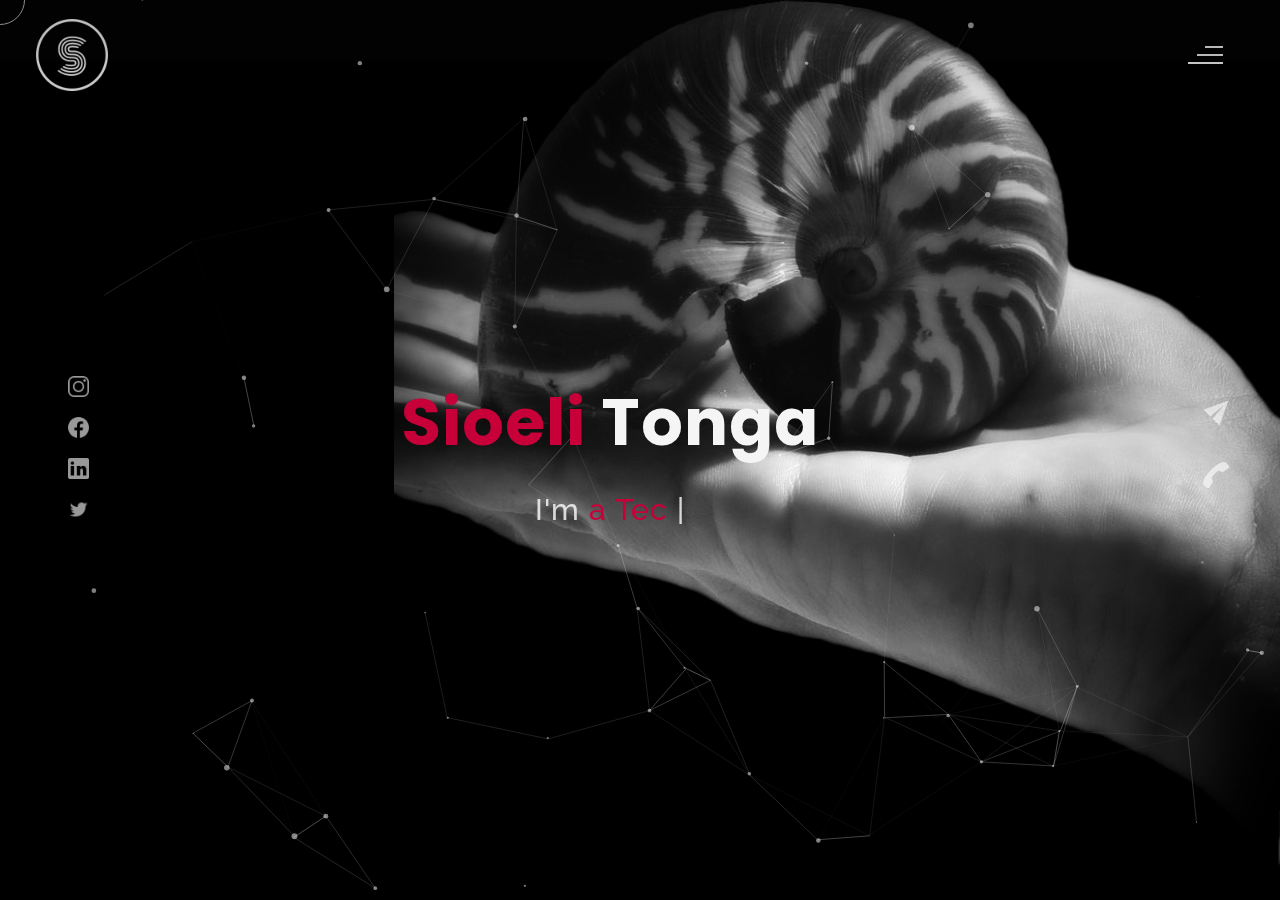
==== index.html @ a862f5af "Update index.html" ====
<!DOCTYPE html>
<html lang="en">
<head>
    <meta charset="UTF-8">
    <meta name="viewport" content="width=device-width, initial-scale=1.0">
    <meta name="description" content="Sioeli Tonga's - Personal Web Site" />
	<meta name="keywords" content="blog, business card, creative, creative portfolio, cv, online resume, personal, portfolio, professional cv, responsive portfolio, resume, vcard" />
	<meta name="author" content="Sioeli Tonga" />
    <title>Sioeli Tonga - Personal Website</title>
  <!--favicon-img--> 
   <link rel="icon" type="image/png" href="images/favicon.png">
   <!--favicon-img-->
   <!--main css file should not be removed -->
    <link rel="stylesheet" href="css/index.css">
    <!--main css file-->
    <script src="https://cdnjs.cloudflare.com/ajax/libs/gsap/3.2.6/gsap.min.js"></script>
	<!-- Google Tag Manager -->
	<script>(function(w,d,s,l,i){w[l]=w[l]||[];w[l].push({'gtm.start':
	new Date().getTime(),event:'gtm.js'});var f=d.getElementsByTagName(s)[0],
	j=d.createElement(s),dl=l!='dataLayer'?'&l='+l:'';j.async=true;j.src=
	'https://www.googletagmanager.com/gtm.js?id='+i+dl;f.parentNode.insertBefore(j,f);
	})(window,document,'script','dataLayer','GTM-TN8668D');</script>
	<!-- End Google Tag Manager -->
</head>
<body>
	<!-- Google Tag Manager (noscript) -->
	<noscript><iframe src="https://www.googletagmanager.com/ns.html?id=GTM-TN8668D"
	height="0" width="0" style="display:none;visibility:hidden"></iframe></noscript>
	<!-- End Google Tag Manager (noscript) -->
    <!--contains all the div-->
    <div id="all">
    <!--mouse  follower-->
        <div class="cursor"></div>
    <!--mouse  follower-->
    <!--loader-->
        <div id="loader">
            <span class="color">Sioeli</span>Tonga 
        </div>
    <!--loader-end-->
    <!--link-screen-->
        <div id="breaker">
        </div>
        <div id="breaker-two">
        </div>
    <!--link-screen-->
        <!--Main-Section-->
        <!--Navigator-fullscreen-->
        <div id="navigation-content">
            <div class="logo">
                <img src="images/S-logo.png" alt="logo">
            </div>
            <div class="navigation-close">
                <span class="close-first"></span>
                <span class="close-second"></span>
            </div>
            <div class="navigation-links">
                <a href="#" data-text="HOME" id="home-link" >HOME</a>
                <a href="#" data-text="ABOUT" id="about-link" >ABOUT</a>
                <!--<a href="#" data-text="BLOG" id="blog-link" >BLOG</a>
                <a href="#" data-text="PORTFOLIO" id="portfolio-link" >PORTFOLIO</a>-->
                <a href="#" data-text="CONTACT" id="contact-link" >CONTACT</a>
            </div>
        </div>
        <!--Navigator-Fullscreen END-->
          <!--Home Page-->
        <!--Menubar-->
        <div id="navigation-bar">
            <a href="https://sio.net.nz/"><img src="images/S-logo.png" alt="logo">
            <div class="menubar">
                <span class="first-span"></span>
                <span class="second-span"></span>
                <span class="third-span"></span>
            </div>
        </div>
        <!--Menubar End-->
          <!--Header-->
        <div id="header">
            <div id="particles"></div>
              <!--Social Media Links-->
            <div class="social-media-links">
               <a href="https://www.instagram.com/sio_nc/"><img src="images/instagram logo.png" class="social-media" alt="instagram-logo"></a><!--Your instagram homepage link inser in place of "#"-->
                <a href="https://www.facebook.com/sioeli.tonga/"><img src="images/facebook logo.png" class="social-media" alt="facebook-logo"></a>
                <a href="https://www.linkedin.com/in/sioelitonga/"><img src="images/linkedin logo.png" class="social-media" alt="linkedin-logo"></a>
                <a href="https://twitter.com/sio_nc"><img src="images/twitter logo.png" class="social-media" alt="twitter-logo"></a>

            </div>
            <!--Social Media Links end-->
            <div class="header-content">
                <div class="header-content-box">
                <div class="firstline"><span class="color">Sioeli </span>Tonga</div>
                <div class="secondline">
                I'm
            <span class="txt-rotate color" data-period="1200"data-rotate='[ "a Technologist.", "a Problem Solver.", "an Innovator.", "a Futurist.", "a Father.", "a Husband.", "a Fisherman." ]'></span>
            <span class="slash">|</span>
        </div>
                    <div class="contact">
                <a href="Mailto:sio@sio.net.nz"><img src="images/mail.png" alt="email-pic" class="contactpic"></a><!--Your email Id write in place of "#"-->
                <a href="Tel:+687922206"><img src="images/call.png" alt="phone-pic" class="contactpic"></a><!--Your telephone number Id write in place of "#"-->
                    </div>    
            </div>
            </div>
            <!--header image-->
            <div class="header-image">
            <img src="images/nautilis-palm.jpg" alt="logo">
            </div>
            <!--header image end-->
        </div>
           <!--Header End-->
        <!--HomePage End-->
        <!--Main-Section End-->
        <!--about-->
        <div id="about">
            <div class="color-changer">
            <div class="color-panel">
                <img src="images/gear.png" alt="">
            </div>
            <div class="color-selector">
                <div class="heading">Custom Colors</div>
                <div class="colors">
                    <ul >
                    <li>
                        <a href="#0" class="color-red " title="color-red"></a>
                    </li>
                    <li>
                        <a href="#0" class="color-purple" title="color-purple"></a>
                    </li>
                    <li>
                        <a href="#0" class="color-malt" title="color-malt"></a>
                    </li>
                    <li>
                        <a href="#0" class="color-green" title="color-green"></a>
                    </li>
                    <li>
                        <a href="#0" class="color-blue" title="color-blue"></a>
                    </li>
                    <li>
                        <a href="#0" class="color-orange" title="color-orange"></a>
                    </li>
                    </ul>
                </div>
            </div>
            </div>
            <!--about content-->
            <div id="about-content">
                <div class="about-header">
                    About <span class="color">Me</span>
                    <span class ="header-caption">Get to Know <span class="color"> me.</span></span>
                </div>
                <div class="about-main">
            <div class="about-first-paragraph wow">
            <!--about description-->
               <span class="about-first-line">
                    I'm an 
                    <span class="color">IT professional</span>
                     based in Noumea, New Caledonia </span>
                     <br>
               <span class="about-second-line">Untangling complexity and inspiring change at the intersection of technology and international development.</span>
            
			   <!-- <div class="cv">
                <a href="#"><button>Download <span class="colors">CV</span></button></a>
            </div> -->
            </div>
            <!--about picture-->
            <div class="about-img">
                <img src="images/about.jpg" alt="Your Image">
            </div>
            </div>  
            </div>
            <!--services start-->
            <!--services content end-->
            <!--services end-->
    
        </div>
        <!--about end-->
        <!--portfolio-->
        <!--portfolio end-->
        <!--blog-->
        <!--blog end-->
        <!--contact-->
     <div id="contact">
        <div class="color-changer">
            <div class="color-panel">
                <img src="images/gear.png" alt="">
            </div>
            <div class="color-selector">
                <div class="heading">Custom Colors</div>
                <div class="colors">
                    <ul >
                    <li>
                        <a href="#0" class="color-red " title="color-red"></a>
                    </li>
                    <li>
                        <a href="#0" class="color-purple" title="color-purple"></a>
                    </li>
                    <li>
                        <a href="#0" class="color-malt" title="color-malt"></a>
                    </li>
                    <li>
                        <a href="#0" class="color-green" title="color-green"></a>
                    </li>
                    <li>
                        <a href="#0" class="color-blue" title="color-blue"></a>
                    </li>
                    <li>
                        <a href="#0" class="color-orange" title="color-orange"></a>
                    </li>
                    </ul>
                </div>
            </div>
            </div>
         <div class="contact-header">Contact <span class="color"> Me</span>
        <div class="contact-header-caption"> <span class="color"> Get</span> In Touch.</div></div>
        <div class="contact-content">
            <!--Contact form-->
            <!--Contact form-->
            <!--Contact information-->
             <div class="contact-info">
                <div class="contact-info-header">
                    Contact Info
                </div>
                <div class="contact-info-content">
                <div class="contect-info-content-line">
                    <img src="./images/icon-name.png" class="icon" alt="name-icon">
                    <div class="contact-info-icon-text">
                        <h6>Name</h6>
                        <p>Sioeli Tonga</p>
                  </div>
                </div>
                <div class="contect-info-content-line">
                  <img src="./images/icon-location.png" class="icon" alt="location-icon">
                  <div class="contact-info-icon-text">
                      <h6>Location</h6>
                      <p>Noumea, New Caledonia</p>
                </div>
              </div>
              <div class="contect-info-content-line">
                  <img src="./images/icon-phone.png" class="icon" alt="phone-icon">
                  <div class="contact-info-icon-text">
                      <h6>Call</h6>
                      <p>+687922206</p>
                </div>
              </div>
              
              <div class="contect-info-content-line">
                  <img src="./images/icon-email.png" class="icon" alt="email-icon">
                  <div class="contact-info-icon-text">
                      <h6>Email</h6>
                      <p>sio@sio.net.nz</p>
                </div>
              </div>
                </div>
            <!--Contact information end-->
           </div>
        </div>
              
     </div>
        <!--contact end-->
    </div>
    <!--all the divisions-->
    <script src="js/jquery.min.js"></script>
    <script src="js/particles.js"></script>
    <script src="js/particles.min.js"></script>
    <script src="js/index.js"></script>
    <!--particles script-->
    <script>
  particlesJS("particles", {"particles":{"number":{"value":40,"density":{"enable":true,"value_area":800}},"color":{"value":"#ffffff"},"shape":{"type":"circle","stroke":{"width":0,"color":"#000000"},"polygon":{"nb_sides":5},"image":{"src":"img/github.svg","width":100,"height":100}},"opacity":{"value":0.5,"random":false,"anim":{"enable":false,"speed":1,"opacity_min":0.1,"sync":false}},"size":{"value":3,"random":true,"anim":{"enable":false,"speed":40,"size_min":0.1,"sync":false}},"line_linked":{"enable":true,"distance":150,"color":"#ffffff","opacity":0.4,"width":1},"move":{"enable":true,"speed":6,"direction":"none","random":false,"straight":false,"out_mode":"out","bounce":false,"attract":{"enable":false,"rotateX":600,"rotateY":1200}}},"interactivity":{"detect_on":"canvas","events":{"onhover":{"enable":true,"mode":"repulse"},"onclick":{"enable":true,"mode":"push"},"resize":true},"modes":{"grab":{"distance":400,"line_linked":{"opacity":1}},"bubble":{"distance":400,"size":40,"duration":2,"opacity":8,"speed":3},"repulse":{"distance":200,"duration":0.4},"push":{"particles_nb":4},"remove":{"particles_nb":2}}},"retina_detect":true});
    </script>

</body>
</html>
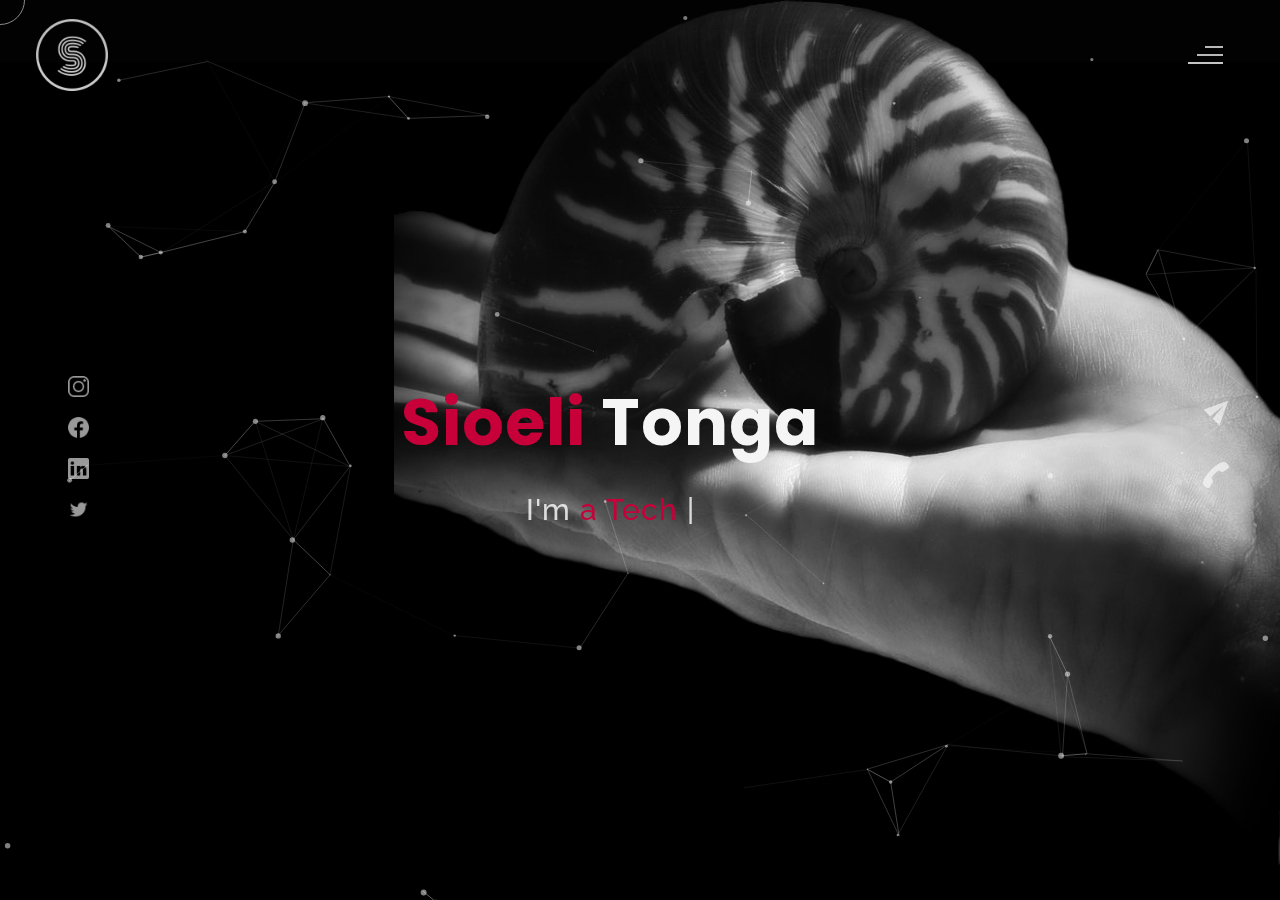
==== commit 53d36db1: "Update index.html" ====
--- a/index.html
+++ b/index.html
@@ -66,7 +66,7 @@
           <!--Home Page-->
         <!--Menubar-->
         <div id="navigation-bar">
-            <a href="https://sio.net.nz/"><img src="images/S-logo.png" alt="logo">
+            <img src="images/S-logo.png" alt="logo">
             <div class="menubar">
                 <span class="first-span"></span>
                 <span class="second-span"></span>
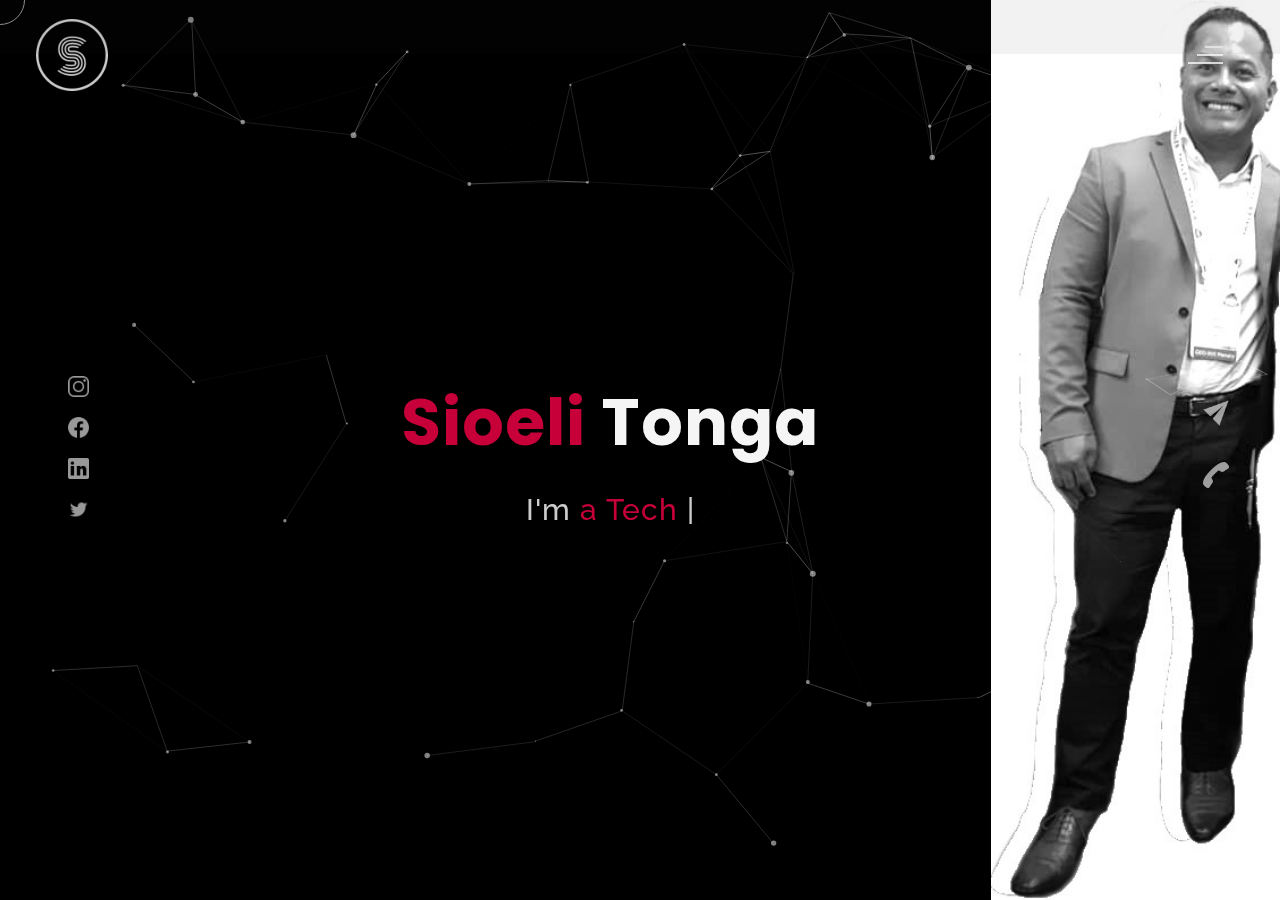
==== commit a3ffaece: "update background" ====
--- a/index.html
+++ b/index.html
@@ -102,7 +102,7 @@
             </div>
             <!--header image-->
             <div class="header-image">
-            <img src="images/nautilis-palm.jpg" alt="logo">
+            <img src="images/longshot.jpg" alt="logo">
             </div>
             <!--header image end-->
         </div>
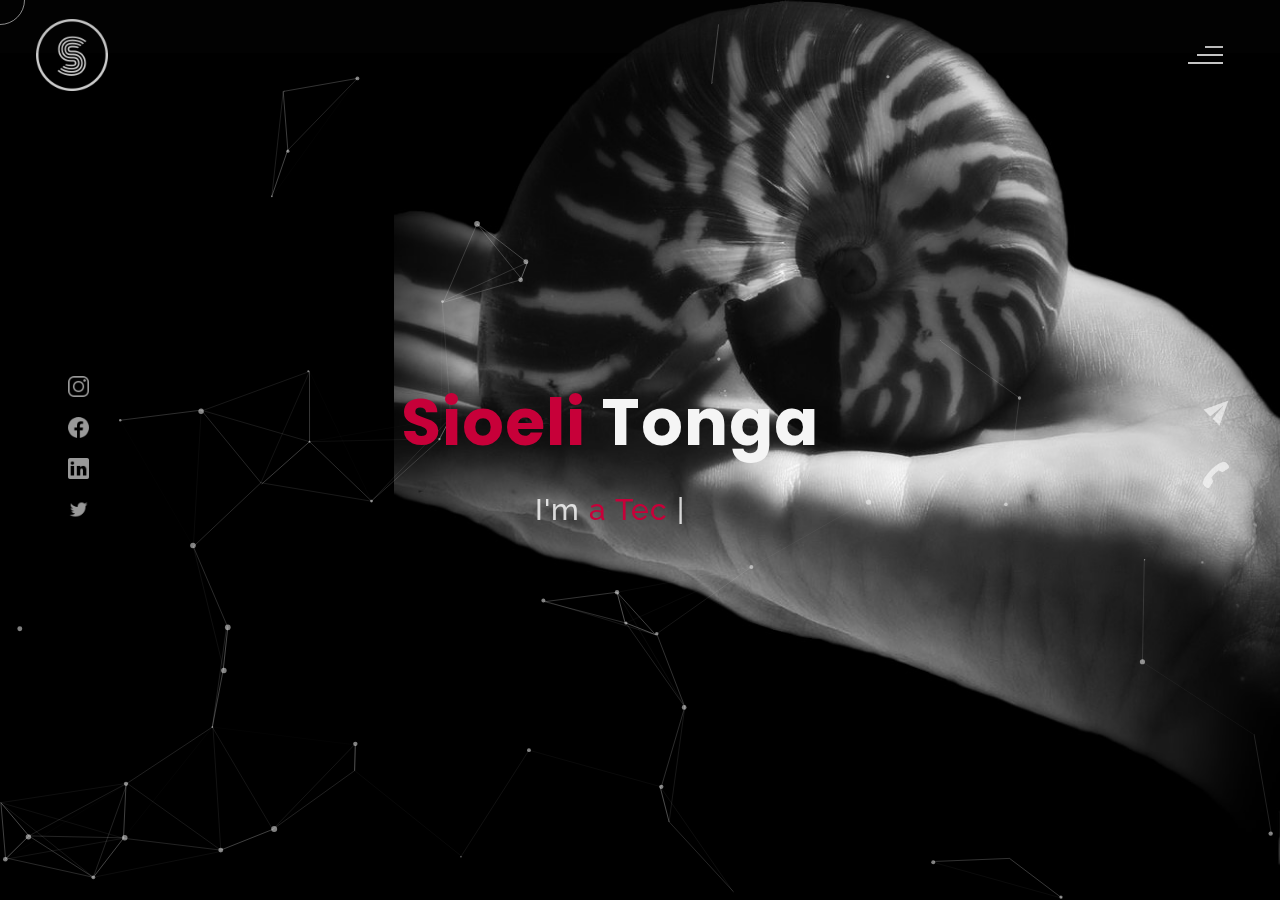
==== commit 58c082aa: "Revert "update background"" ====
--- a/index.html
+++ b/index.html
@@ -102,7 +102,7 @@
             </div>
             <!--header image-->
             <div class="header-image">
-            <img src="images/longshot.jpg" alt="logo">
+            <img src="images/nautilis-palm.jpg" alt="logo">
             </div>
             <!--header image end-->
         </div>
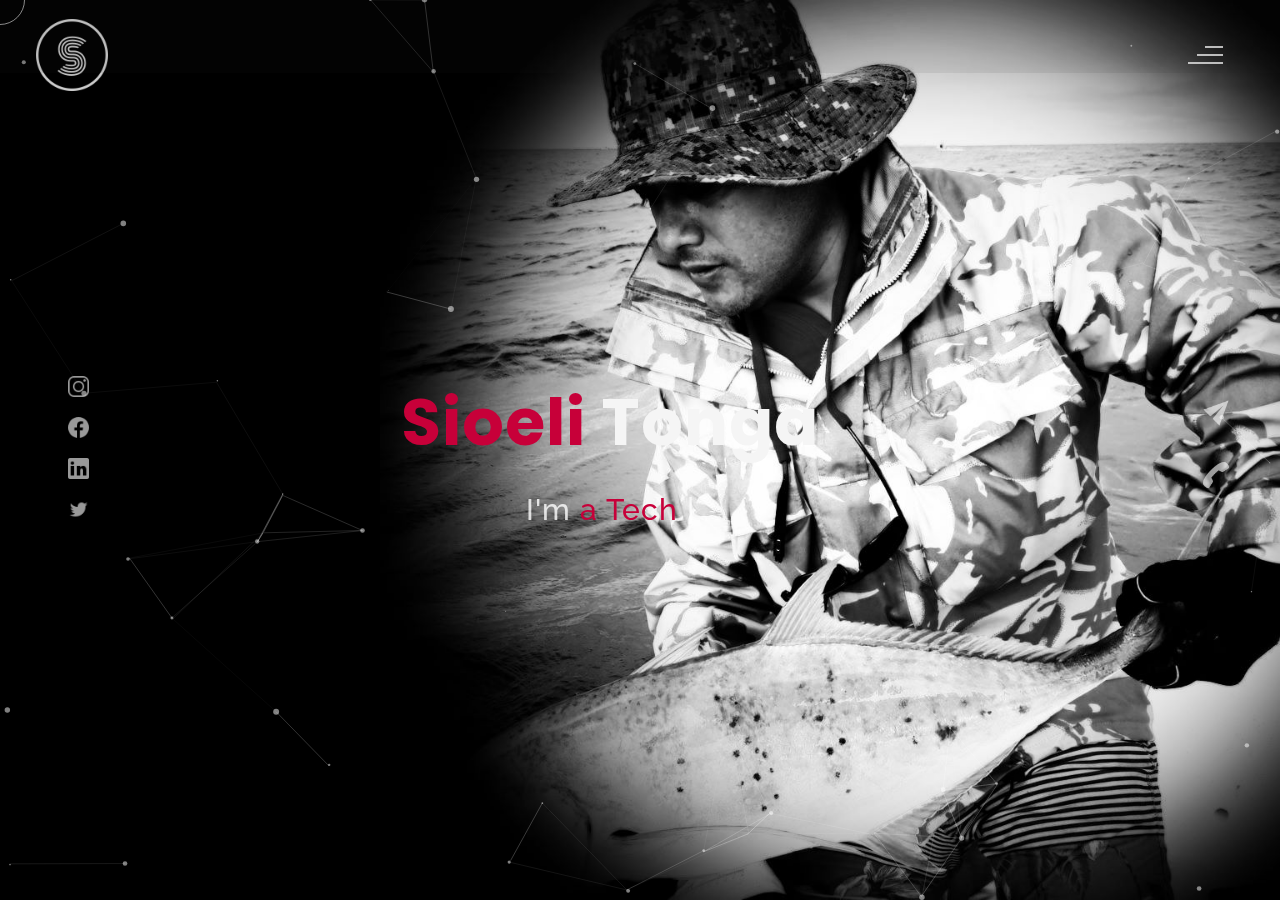
==== commit c43de921: "change background" ====
--- a/index.html
+++ b/index.html
@@ -102,7 +102,7 @@
             </div>
             <!--header image-->
             <div class="header-image">
-            <img src="images/nautilis-palm.jpg" alt="logo">
+            <img src="images/goldspottrev_bw.jpg" alt="logo">
             </div>
             <!--header image end-->
         </div>
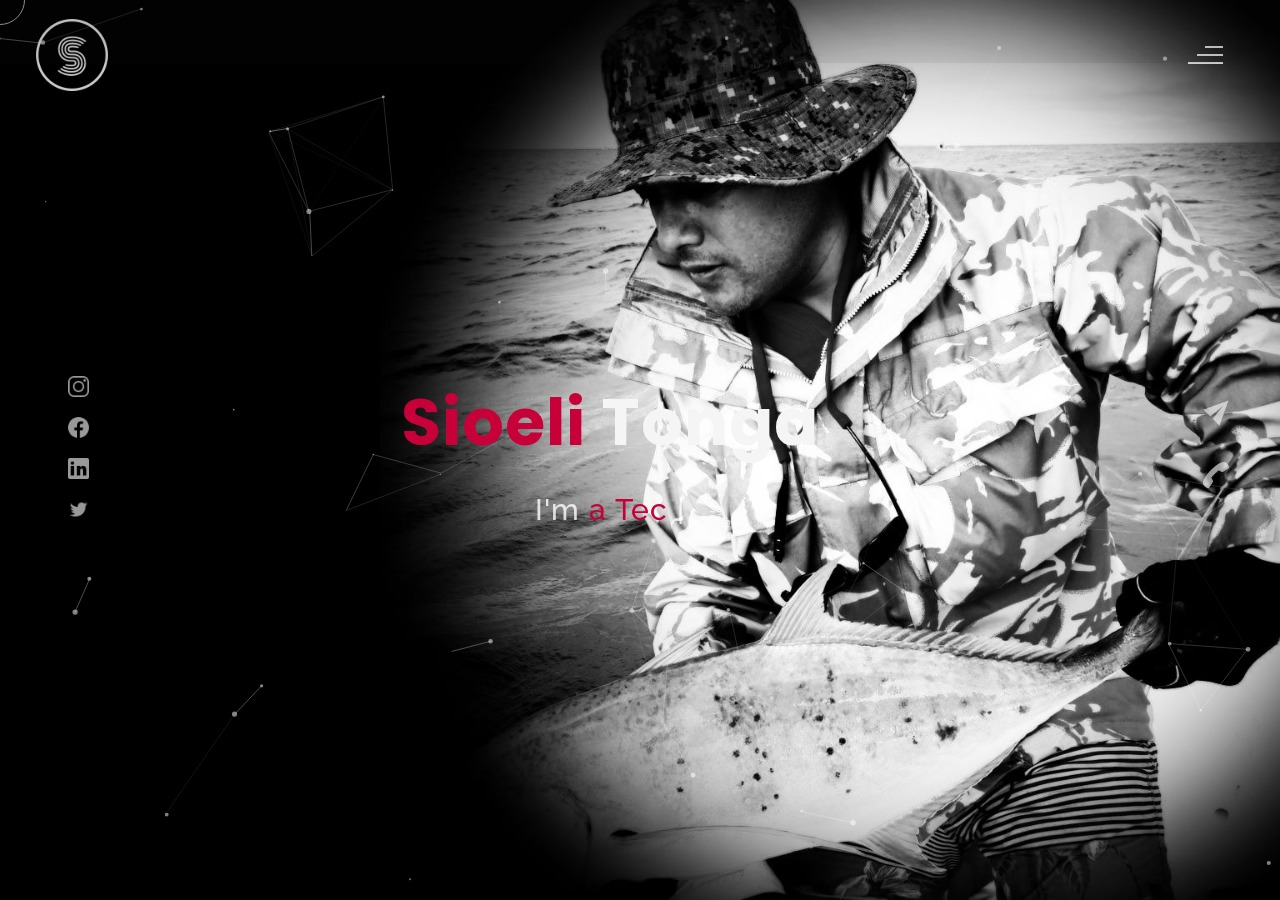
==== commit ef1980fe: "Update contact image" ====
--- a/index.html
+++ b/index.html
@@ -163,7 +163,7 @@
             </div>
             <!--about picture-->
             <div class="about-img">
-                <img src="images/about.jpg" alt="Your Image">
+                <img src="images/phar-amedee.jpg" alt="Your Image">
             </div>
             </div>  
             </div>
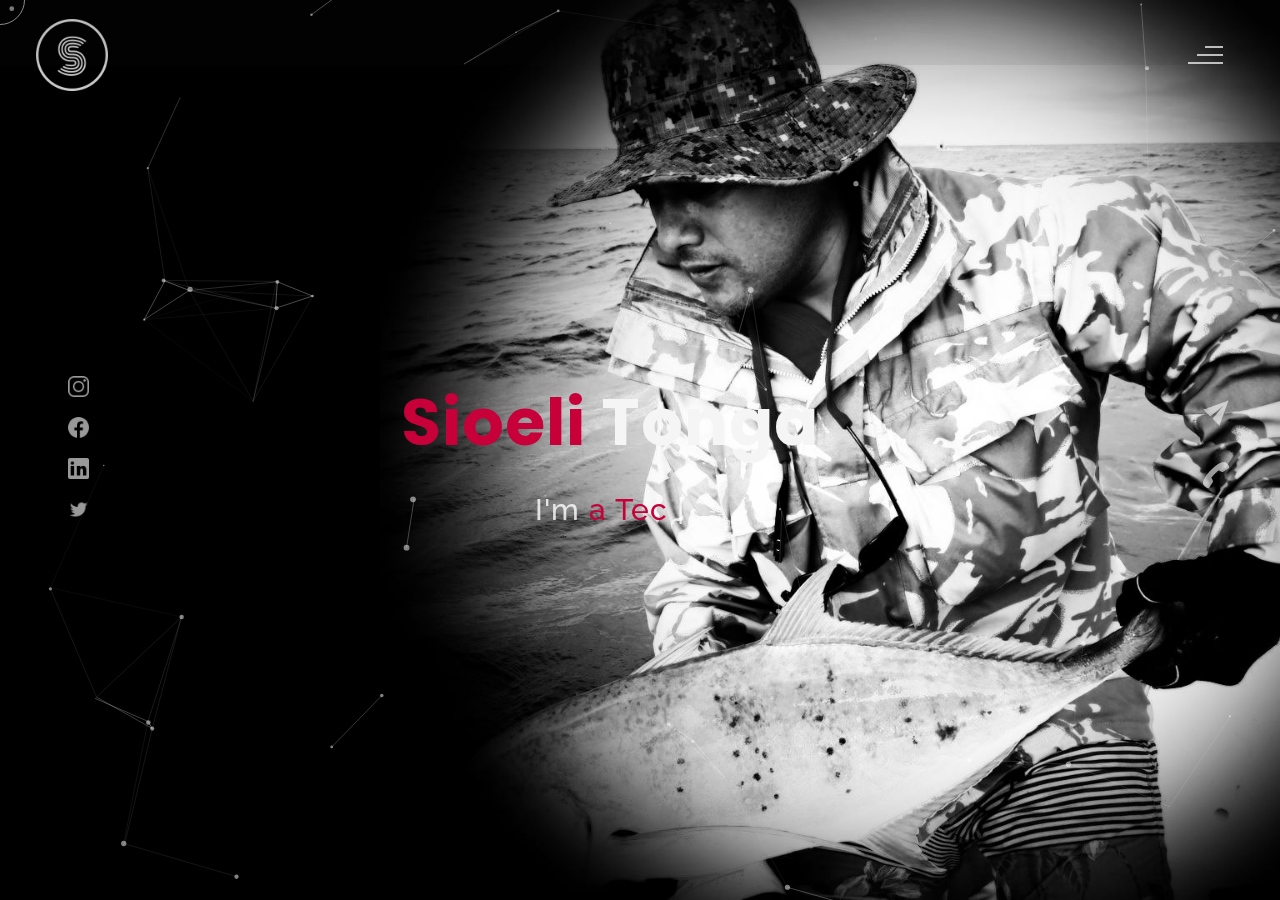
==== commit 7704f0f0: "change about image" ====
--- a/index.html
+++ b/index.html
@@ -163,7 +163,7 @@
             </div>
             <!--about picture-->
             <div class="about-img">
-                <img src="images/phar-amedee.jpg" alt="Your Image">
+                <img src="images/portboise.jpg" alt="Your Image">
             </div>
             </div>  
             </div>
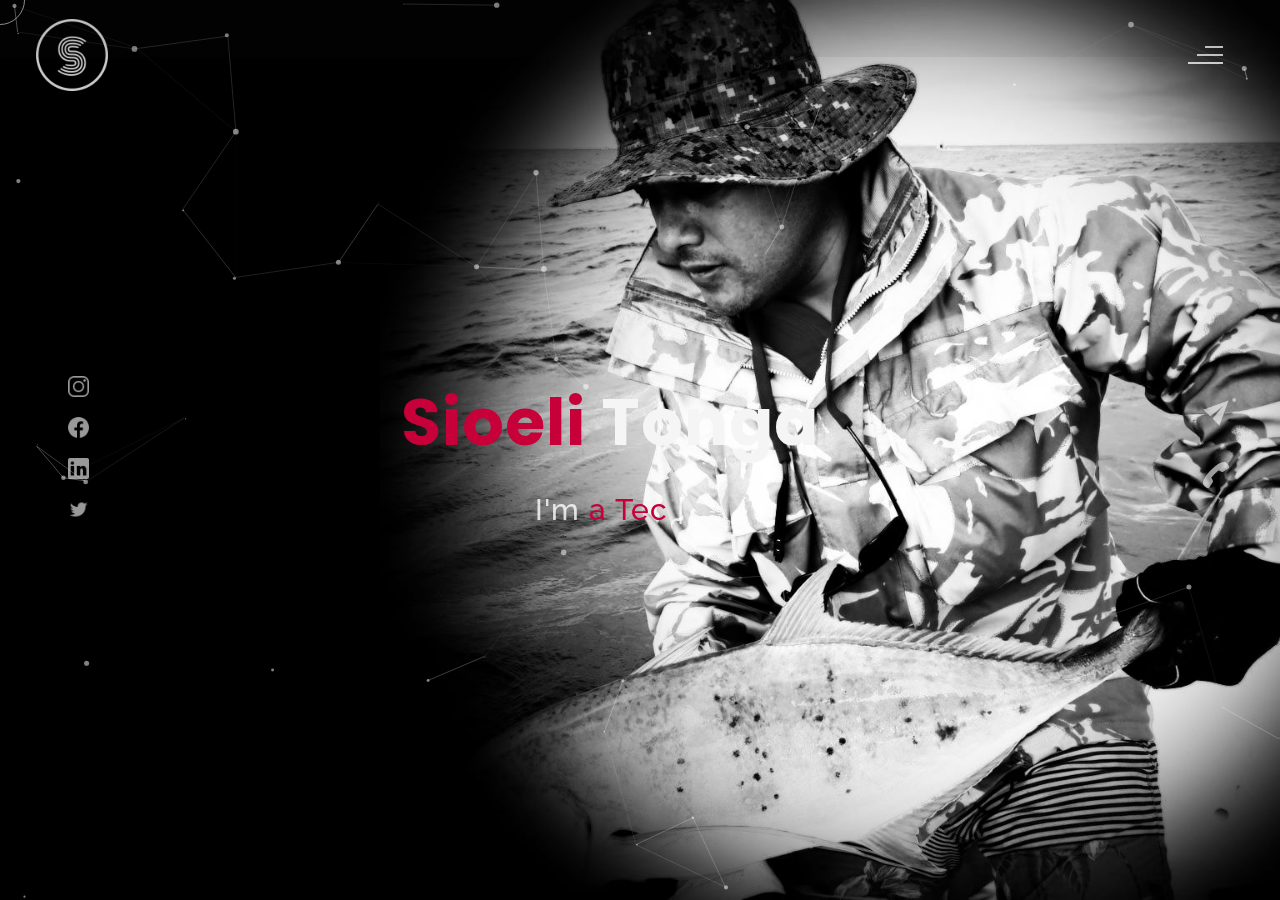
==== commit e24d777d: "Update index.html" ====
--- a/index.html
+++ b/index.html
@@ -91,7 +91,7 @@
                 <div class="firstline"><span class="color">Sioeli </span>Tonga</div>
                 <div class="secondline">
                 I'm
-            <span class="txt-rotate color" data-period="1200"data-rotate='[ "a Technologist.", "a Problem Solver.", "an Innovator.", "a Futurist.", "a Father.", "a Husband.", "a Fisherman." ]'></span>
+            <span class="txt-rotate color" data-period="1200"data-rotate='[ "a Technologist.", "a Problem Solver.", "an Innovator.", "a Father.", "a Husband.", "a Fisherman." ]'></span>
             <span class="slash">|</span>
         </div>
                     <div class="contact">
